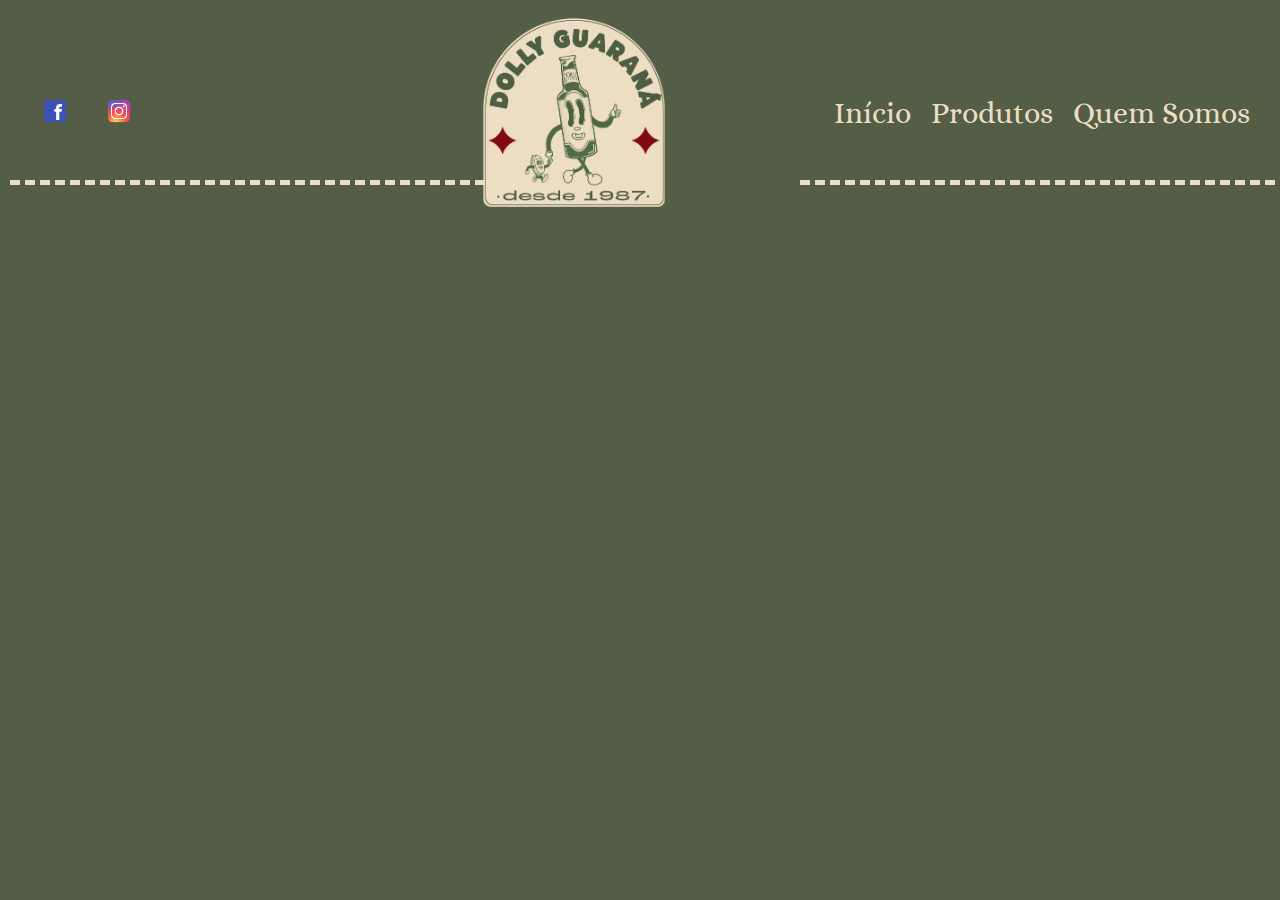
==== index.html @ eac004f8 "21/11/2023" ====
<!DOCTYPE html>
<html lang="en">
<head>
    <meta charset="UTF-8">
    <meta name="viewport" content="width=device-width, initial-scale=1.0">
    <link rel="stylesheet" href="https://fonts.googleapis.com/css2?family=Alice&display=swap">
    <link rel="stylesheet" href="Css/styles.css">
    <title>Document</title>
</head>
<body>
    <nav class="navigation-bar">
        <div class="social-icons">
            <!-- Ícones de rede social -->
            <img src="imagens/icons8-facebook-48.png" alt="facebook">
            <img src="imagens/icons8-instagram-48.png" alt="instagram">
        </div>

        <!-- Logo do site -->
        <div class="logo">
            <img src="logo/dolly.png" alt="Logo Dolly Guaraná">
        </div>

        <!-- Menu de navegação -->
        <ul class="menu">
            <li><a href="#inicio">Início</a></li>
            <li><a href="#produtos">Produtos</a></li>
            <li><a href="#quem-somos">Quem Somos</a></li>
        </ul>

        <div class="divider">
            <div class="dashed-line"></div>
            <div class="space"></div>
            <div class="dashed-line"></div>
        </div>
    </nav>
    
    

    <!-- Conteúdo do site -->
    <section id="inicio">
        <!-- Seção Início -->
        <!-- Conteúdo da seção Início -->
    </section>

    <section id="produtos">
        <!-- Seção Produtos -->
        <!-- Conteúdo da seção Produtos -->
    </section>

    <section id="quem-somos">
        <!-- Seção Quem Somos -->
        <!-- Conteúdo da seção Quem Somos -->
    </section>

    <footer>
        <!-- Rodapé -->
        <!-- Conteúdo do rodapé -->
    </footer>
</body>
</html>
---- Css/styles.css ----
/* Reset de estilos */
* {
    margin: 0;
    padding: 0;
    box-sizing: border-box;
}

body {
    font-family: 'Alice', sans-serif;
    background-color: #545e46;
}

/* Estilos para a barra de navegação (nav) */
.navigation-bar {
    position: fixed;
    top: 0;
    left: 0;
    width: 100%;
    display: flex;
    justify-content: space-between;
    align-items: center;
    background-color: #545e46;
    padding: 10px;
    z-index: 1000; 
}

/* Estilos para os ícones de redes sociais */
.social-icons img {
    width: 30px;
    height: 30px;
    margin-left: 30px;
}


/* Estilos para a logo */
.logo img {
    max-width: 200px; /* Ajuste o tamanho conforme necessário */
    display: block;
    margin-left: 180px; /* Centraliza a logo */
}

/* Estilos para o menu de navegação */
.menu {
    list-style: none;
    display: flex;
}

.menu li {
    margin-right: 20px;
}

.menu li a {
    text-decoration: none;
    color: #eddec3;
    font-family: 'Alice', sans-serif;
    font-size: 30px;
}


/* Estilos para a linha pontilhada */
.divider {
    position: fixed;
    top: 180px; /* Ajuste conforme necessário */
    width: 100%;
    display: flex;
    justify-content: space-between;
    align-items: center;
    z-index: 1001;
}

.dashed-line {
    border-top: 5px dashed #eddec3;
    flex: 1;
}

.space {
    width: 300px; /* Ajuste o tamanho do espaço conforme necessário */
}

@media screen and (min-width: 1920px) {
    /* Ajuste o tamanho dos ícones de redes sociais */
    .social-icons img {
        width: 120px;
        height: 120px;
    }

    /* Ajuste o tamanho da logo */
    .logo img {
        max-width: 200px;
    }

    /* Ajuste do espaçamento do menu */
    .menu li {
        margin-right: 30px;
    }
}


/* Estilos para as seções */
section {
    /* Estilize conforme necessário */
}

/* Estilos para o rodapé */
footer {
    /* Estilize conforme necessário */
}
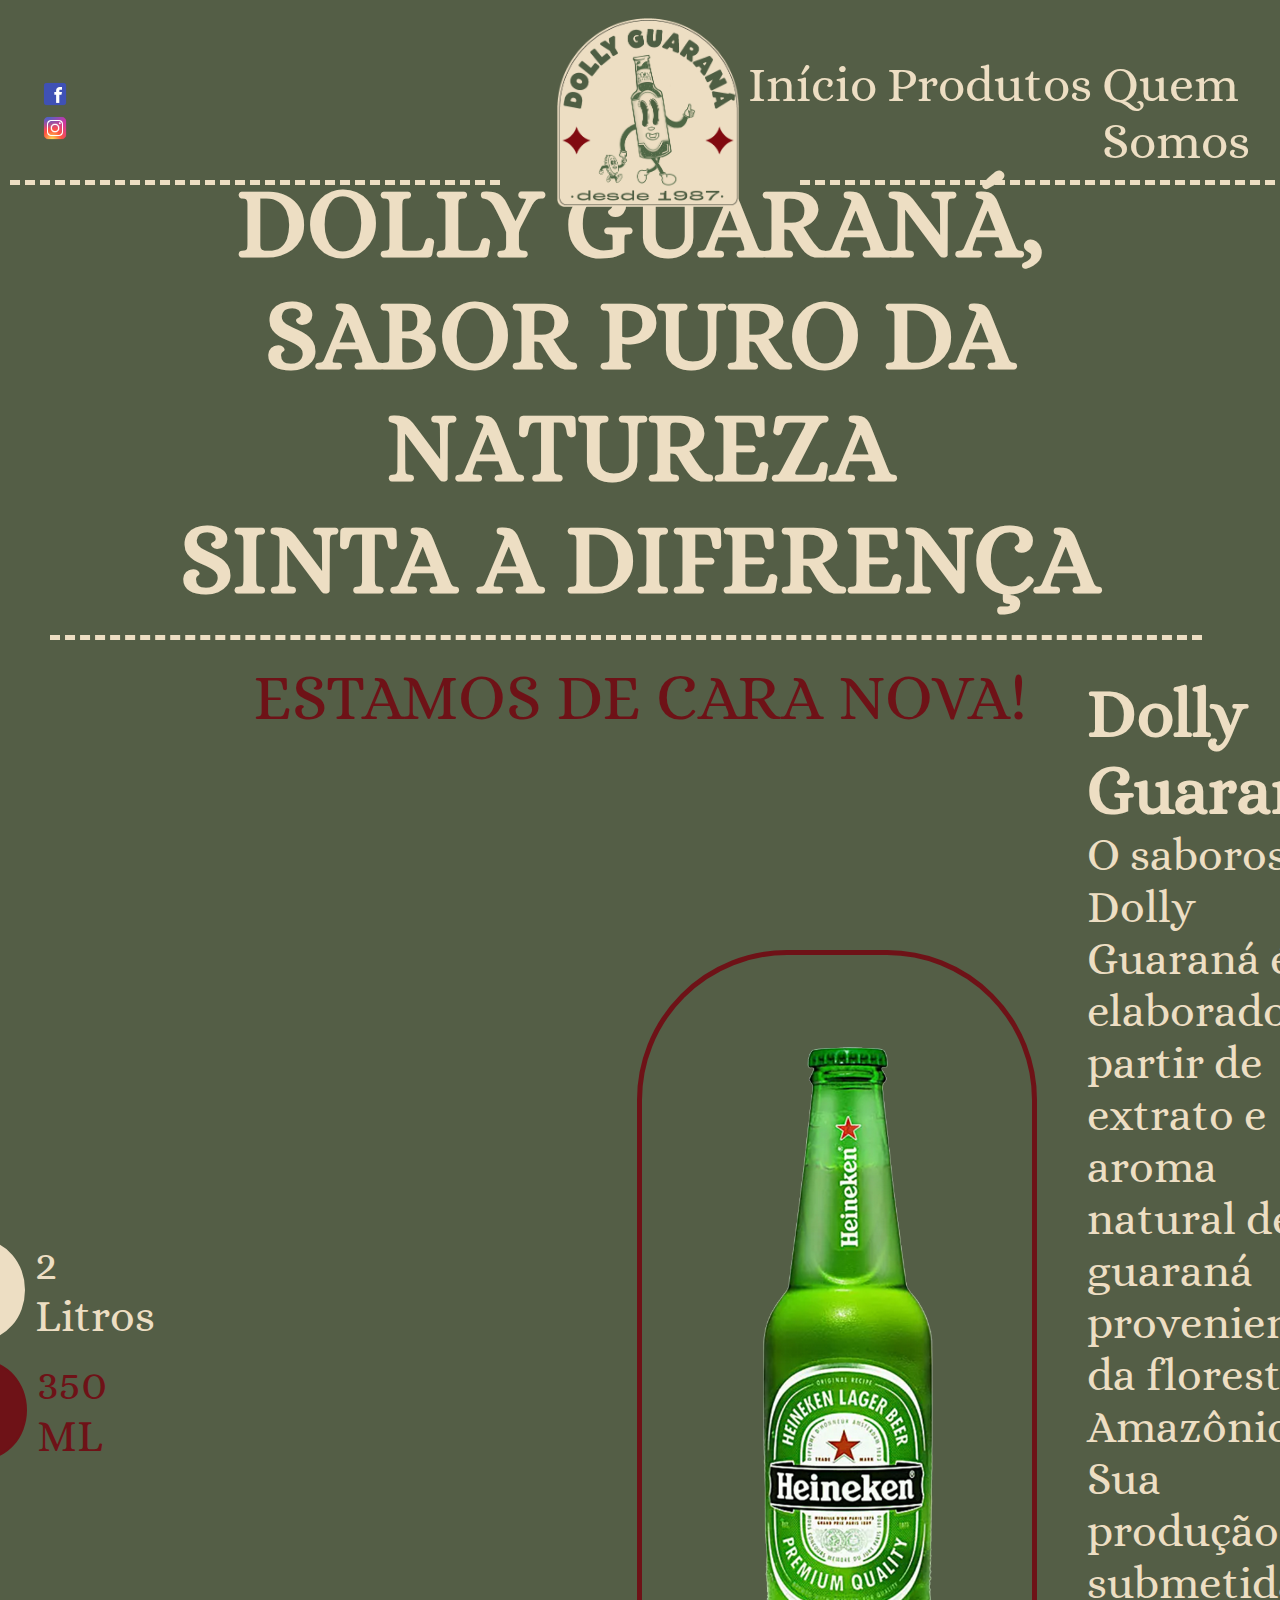
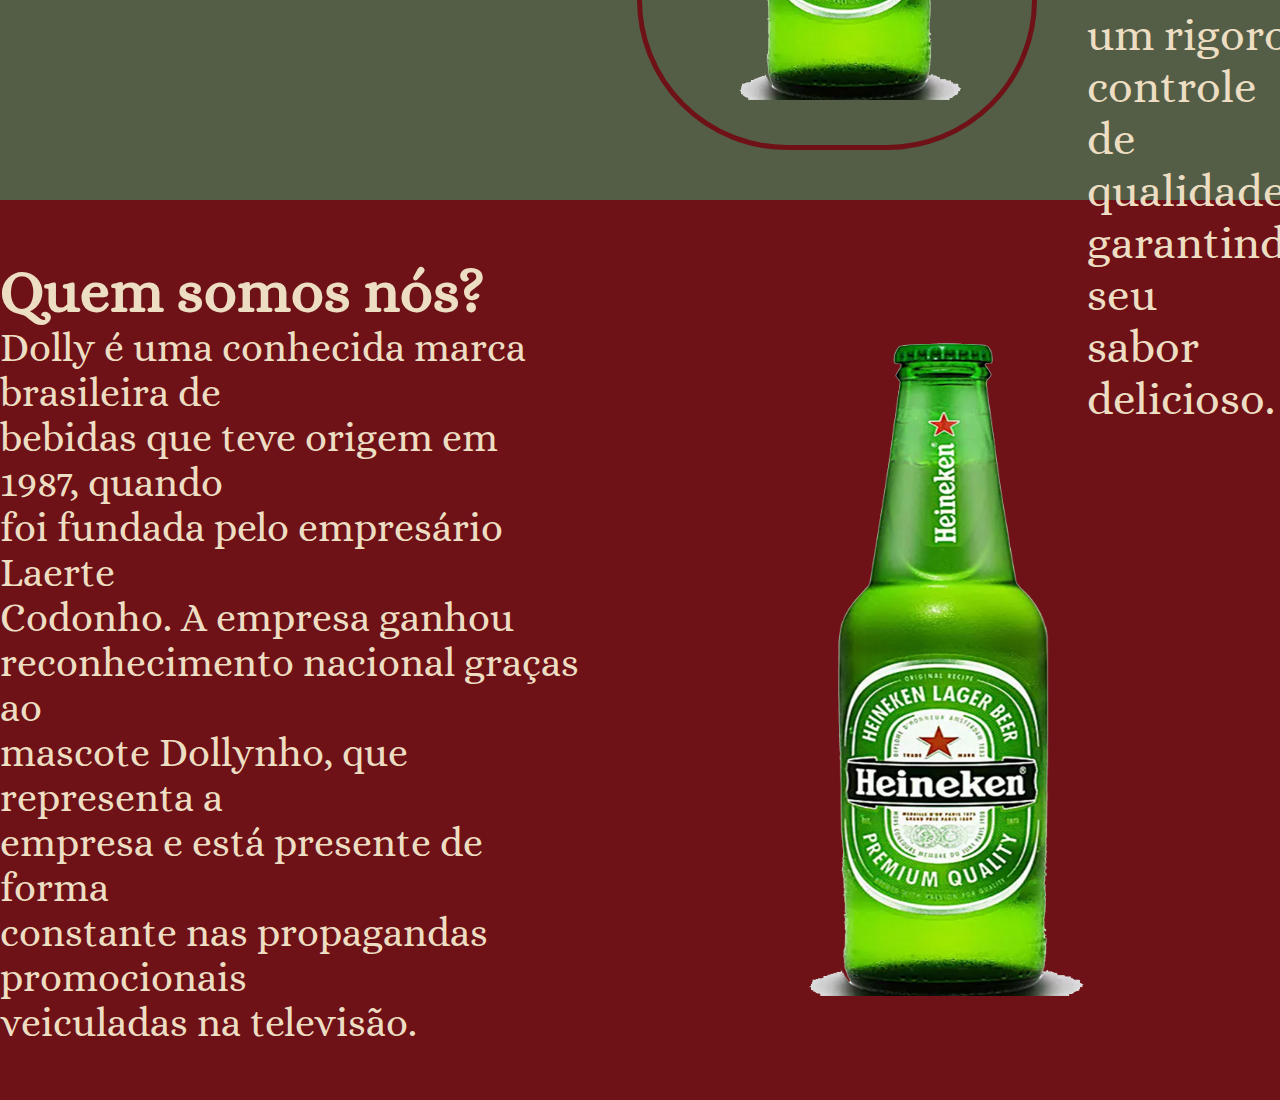
==== commit d9553eb1: "V2" ====
--- a/index.html
+++ b/index.html
@@ -34,27 +34,71 @@
         </div>
     </nav>
     
-    
+    <div class="container">
+        <section id="inicio">   <!--"tela" do sidescroller, usa como se fosse uma página completa, com header, main e footer.-->
+            <header>
+            </header>
+            <main> 
+                <h2>DOLLY GUARANÁ,<br>SABOR PURO DA NATUREZA<br>SINTA A DIFERENÇA</h2>
+                <div class="dashed-line-text"></div>
+                <p style="color:#6e1217">ESTAMOS DE CARA NOVA!</p>
+            </main>
+            <footer>
 
-    <!-- Conteúdo do site -->
-    <section id="inicio">
-        <!-- Seção Início -->
-        <!-- Conteúdo da seção Início -->
-    </section>
+            </footer>
+        </section> <!--Fim da primeira página-->
+        <section id="produtos"> <!--Inicio da segunda página-->
+            <header>
+                <div class="botao">
+                    <div class="circulo">
+                    </div>
+                    <p>2  Litros</p>
+                </div>
+                <div class="botao-dois">
+                    <div class="circulo-dois">
+                    </div>
+                    <p style="color: #6e1217;">350 ML</p>
+                </div>
+            </header>
+            <main>
+                <div class="meu-retangulo">
+                    <img src="imagens/pngwing.com.png" alt="instagram" style="width:700px; height:700px;">
+                </div>
+            </main>
+            <footer>
+                <h2>Dolly Guaraná</h2>
+                <p>O saboroso Dolly Guaraná é<br>
+                    elaborado a partir de extrato e<br>
+                    aroma natural de guaraná<br>
+                    provenientes da floresta<br>
+                    Amazônica. Sua produção é<br>
+                    submetida a um rigoroso controle<br>
+                    de qualidade, garantindo seu<br>
+                    sabor delicioso.<br>
+                </p>
+            </footer>
+        </section> <!--Fim da segunda página-->
+        <section id="quem-somos"> <!--Inicio da terceira página-->
+            <header>
 
-    <section id="produtos">
-        <!-- Seção Produtos -->
-        <!-- Conteúdo da seção Produtos -->
-    </section>
-
-    <section id="quem-somos">
-        <!-- Seção Quem Somos -->
-        <!-- Conteúdo da seção Quem Somos -->
-    </section>
-
-    <footer>
-        <!-- Rodapé -->
-        <!-- Conteúdo do rodapé -->
-    </footer>
+            </header>
+            <main>
+                <h2>Quem somos nós?</h2>
+                <p>Dolly é uma conhecida marca brasileira de<br>
+                    bebidas que teve origem em 1987, quando<br>
+                    foi fundada pelo empresário Laerte<br>
+                    Codonho. A empresa ganhou<br>
+                    reconhecimento nacional graças ao<br>
+                    mascote Dollynho, que representa a<br>
+                    empresa e está presente de forma<br>
+                    constante nas propagandas promocionais<br>
+                    veiculadas na televisão.<br>
+                </p>
+            </main>
+            <footer>
+                <img src="imagens/pngwing.com.png" alt="instagram" style="width:700px;height:700px;">
+            </footer>
+        </section> <!--Fim da terceira página-->
+    </div>
 </body>
 </html>--- a/Css/styles.css
+++ b/Css/styles.css
@@ -8,6 +8,45 @@
 body {
     font-family: 'Alice', sans-serif;
     background-color: #545e46;
+    overflow: hidden;
+}
+
+.container{
+    width: 100vw;
+    height: 100vh;
+}
+
+section{
+    display: flex;
+    justify-content: center;
+    align-items: center;
+    width: 100vw;
+    height: 100vh;
+}
+
+section:nth-child(1){ /*referente à primeira página*/
+    background: #545e46;
+    text-align: center;
+    text-decoration: none;
+    color: #eddec3;
+    font-family: 'Alice', sans-serif;
+    font-size: 65px;
+}
+
+section:nth-child(2){ /*referente à segunda página*/
+    background: #545e46;
+    text-decoration: none;
+    color: #eddec3;
+    font-family: 'Alice', sans-serif;
+    font-size: 45px;
+}
+
+section:nth-child(3){ /*referente à terceira página*/
+    background: #6e1217;
+    text-decoration: none;
+    color: #eddec3;
+    font-family: 'Alice', sans-serif;
+    font-size: 40px;
 }
 
 /* Estilos para a barra de navegação (nav) */
@@ -19,7 +58,7 @@
     display: flex;
     justify-content: space-between;
     align-items: center;
-    background-color: #545e46;
+    background-color: transparent;
     padding: 10px;
     z-index: 1000; 
 }
@@ -31,12 +70,67 @@
     margin-left: 30px;
 }
 
-
 /* Estilos para a logo */
 .logo img {
-    max-width: 200px; /* Ajuste o tamanho conforme necessário */
+    max-width: 200px; 
     display: block;
-    margin-left: 180px; /* Centraliza a logo */
+    margin-left: 440px; 
+}
+
+/* botão dos tipos de produtos */
+.botao {
+    justify-content: center;
+    align-items: center;
+    display: flex;
+}
+
+.botao-dois {
+    justify-content: center;
+    align-items: center;
+    display: flex;
+}
+  
+.circulo {
+    width: 100px;
+    height: 100px;
+    border-radius: 50%;
+    border: 2px solid #eddec3;
+    background-color: #eddec3;
+    display: flex;
+    justify-content: center;
+    align-items: center;
+    margin: 10px;
+}
+
+.circulo-dois {
+    width: 100px;
+    height: 100px;
+    border-radius: 50%;
+    border: 2px solid #6e1217;
+    background-color: #6e1217;
+    display: flex;
+    justify-content: center;
+    align-items: center;
+    margin: 10px;
+}
+  
+.circulo p {
+    margin: 0;
+    font-size: 20px;
+}
+
+/* Faixa vermelha do refri*/
+.meu-retangulo {
+    margin-left: 470px;
+    margin-right: 50px;
+    width: 400px; 
+    height: 800px; 
+    border-radius: 150px; 
+    border: 5px solid #6e1217; 
+    background-color: transparent; 
+    display: flex;
+    justify-content: center;
+    align-items: center;
 }
 
 /* Estilos para o menu de navegação */
@@ -46,21 +140,21 @@
 }
 
 .menu li {
-    margin-right: 20px;
+    margin-right: 10px;
 }
 
 .menu li a {
     text-decoration: none;
     color: #eddec3;
     font-family: 'Alice', sans-serif;
-    font-size: 30px;
+    font-size: 50px;
 }
 
 
 /* Estilos para a linha pontilhada */
 .divider {
     position: fixed;
-    top: 180px; /* Ajuste conforme necessário */
+    top: 180px; 
     width: 100%;
     display: flex;
     justify-content: space-between;
@@ -73,8 +167,17 @@
     flex: 1;
 }
 
+.dashed-line-text {
+    width: 90%;
+    margin-top: 20px;
+    margin-left: 50px;
+    margin-bottom: 20px;
+    border-top: 5px dashed #eddec3;
+    flex: 1;
+}
+
 .space {
-    width: 300px; /* Ajuste o tamanho do espaço conforme necessário */
+    width: 300px; 
 }
 
 @media screen and (min-width: 1920px) {
@@ -94,14 +197,3 @@
         margin-right: 30px;
     }
 }
-
-
-/* Estilos para as seções */
-section {
-    /* Estilize conforme necessário */
-}
-
-/* Estilos para o rodapé */
-footer {
-    /* Estilize conforme necessário */
-}
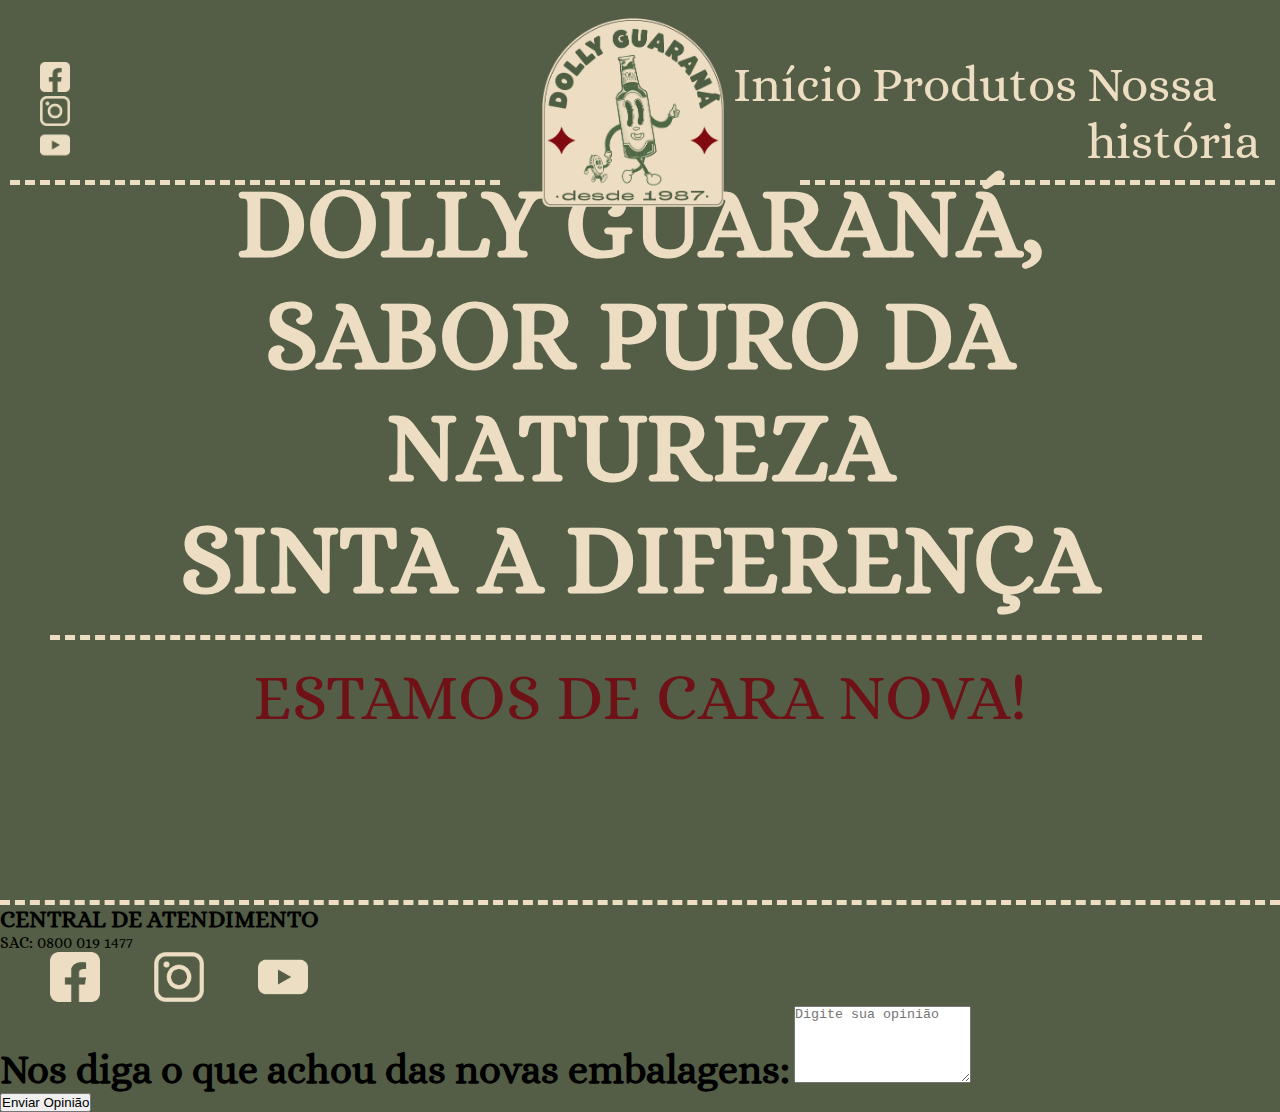
==== commit 6c51752a: "final" ====
--- a/index.html
+++ b/index.html
@@ -11,8 +11,9 @@
     <nav class="navigation-bar">
         <div class="social-icons">
             <!-- Ícones de rede social -->
-            <img src="imagens/icons8-facebook-48.png" alt="facebook">
-            <img src="imagens/icons8-instagram-48.png" alt="instagram">
+            <a href="https://m.facebook.com/DollyRefrigerantesOficial"><img src="imagens/Prancheta_1.png" alt="facebook"></a>
+            <a href="https://www.instagram.com/dollyrefrigerantes/"><img src="imagens/ig.png" alt="instagram"></a>
+            <a href="https://m.youtube.com/user/GarotaDolly"><img src="imagens/yt.png" alt="Youtude"></a>
         </div>
 
         <!-- Logo do site -->
@@ -22,9 +23,9 @@
 
         <!-- Menu de navegação -->
         <ul class="menu">
-            <li><a href="#inicio">Início</a></li>
-            <li><a href="#produtos">Produtos</a></li>
-            <li><a href="#quem-somos">Quem Somos</a></li>
+            <li><a href="index.html">Início</a></li>
+            <li><a href="html/produtos.html">Produtos</a></li>
+            <li><a href="html/nossahistoria.html">Nossa história</a></li>
         </ul>
 
         <div class="divider">
@@ -43,62 +44,23 @@
                 <div class="dashed-line-text"></div>
                 <p style="color:#6e1217">ESTAMOS DE CARA NOVA!</p>
             </main>
-            <footer>
-
-            </footer>
+            
         </section> <!--Fim da primeira página-->
-        <section id="produtos"> <!--Inicio da segunda página-->
-            <header>
-                <div class="botao">
-                    <div class="circulo">
-                    </div>
-                    <p>2  Litros</p>
-                </div>
-                <div class="botao-dois">
-                    <div class="circulo-dois">
-                    </div>
-                    <p style="color: #6e1217;">350 ML</p>
-                </div>
-            </header>
-            <main>
-                <div class="meu-retangulo">
-                    <img src="imagens/pngwing.com.png" alt="instagram" style="width:700px; height:700px;">
-                </div>
-            </main>
-            <footer>
-                <h2>Dolly Guaraná</h2>
-                <p>O saboroso Dolly Guaraná é<br>
-                    elaborado a partir de extrato e<br>
-                    aroma natural de guaraná<br>
-                    provenientes da floresta<br>
-                    Amazônica. Sua produção é<br>
-                    submetida a um rigoroso controle<br>
-                    de qualidade, garantindo seu<br>
-                    sabor delicioso.<br>
-                </p>
-            </footer>
-        </section> <!--Fim da segunda página-->
-        <section id="quem-somos"> <!--Inicio da terceira página-->
-            <header>
-
-            </header>
-            <main>
-                <h2>Quem somos nós?</h2>
-                <p>Dolly é uma conhecida marca brasileira de<br>
-                    bebidas que teve origem em 1987, quando<br>
-                    foi fundada pelo empresário Laerte<br>
-                    Codonho. A empresa ganhou<br>
-                    reconhecimento nacional graças ao<br>
-                    mascote Dollynho, que representa a<br>
-                    empresa e está presente de forma<br>
-                    constante nas propagandas promocionais<br>
-                    veiculadas na televisão.<br>
-                </p>
-            </main>
-            <footer>
-                <img src="imagens/pngwing.com.png" alt="instagram" style="width:700px;height:700px;">
-            </footer>
-        </section> <!--Fim da terceira página-->
     </div>
+    <div class="dashed-line"></div>
+    <footer class="footer">
+        <h2>CENTRAL DE ATENDIMENTO</h2>
+        <p>SAC: 0800 019 1477 <br></p>
+        <img style="height: 50px; width: 50px; margin-left: 50px;" src="imagens/Prancheta_1.png" alt="facebook">
+        <img style="height: 50px; width: 50px; margin-left: 50px;" src="imagens/ig.png" alt="instagram">
+        <img style="height: 50px; width: 50px; margin-left: 50px;" src="imagens/yt.png" alt="Youtude">
+        <form>
+            <div class="form-group">
+                <label for="opiniao" style="font-size: 40px; font-weight: bold;">Nos diga o que achou das novas embalagens:</label>
+                <textarea id="opiniao" name="opiniao" rows="5" placeholder="Digite sua opinião"></textarea>
+            </div>
+            <button type="submit">Enviar Opinião</button>
+        </form>
+    </footer>
 </body>
 </html>